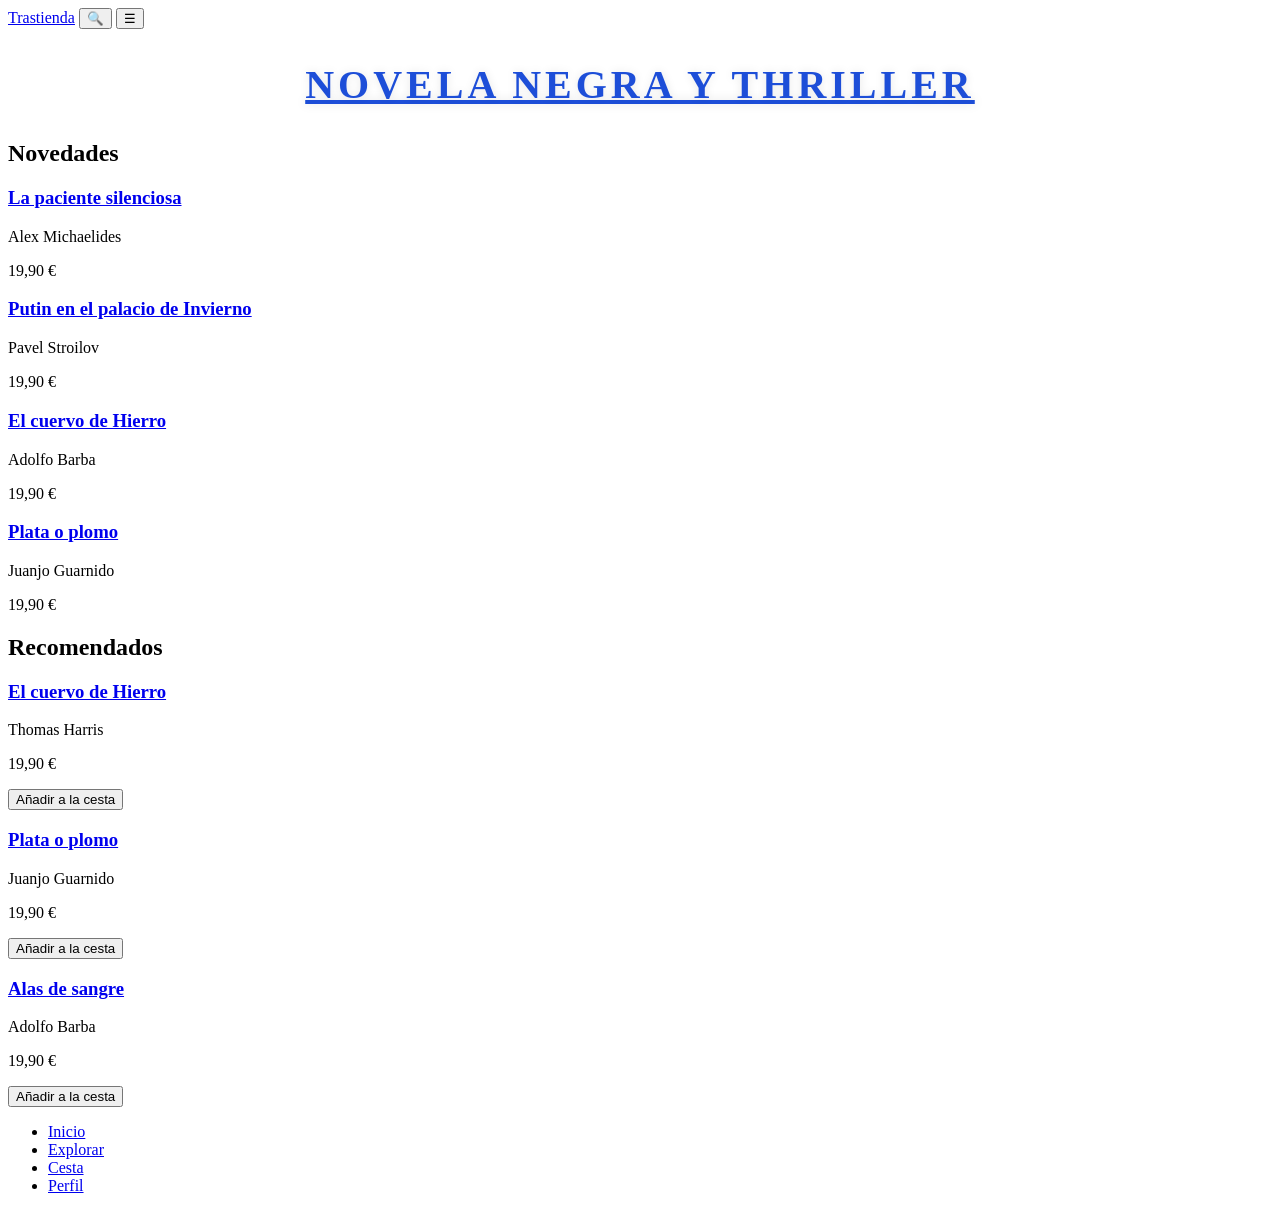
==== index.html @ a413a117 "Initial commit: diseño trastienda mobile Co-Authored-By: Claude Haiku 5.5 <noreply@anthropic.com>" ====
<!DOCTYPE html>
<html lang="es">

<head>
    <meta charset="UTF-8">
    <meta name="viewport" content="width=device-width, initial-scale=1.0">
    <title>Trastienda</title>
    <link rel="stylesheet" href="css/styles.css">
</head>

<body>
    <header>
        <a href="index.html">Trastienda</a>
        <button type="button" aria-label="Buscar">🔍</button>
        <button type="button" aria-label="Abrir menú">☰</button>
    </header>

    <main>
        <h1>Novela negra y thriller</h1>

        <section>
            <h2>Novedades</h2>
            <article>
                <h3><a href="detalle.html">La paciente silenciosa</a></h3>
                <p>Alex Michaelides</p>
                <p>19,90 €</p>
            </article>
            <article>
                <h3><a href="detalle.html">Putin en el palacio de Invierno</a></h3>
                <p>Pavel Stroilov</p>
                <p>19,90 €</p>
            </article>
            <article>
                <h3><a href="detalle.html">El cuervo de Hierro</a></h3>
                <p>Adolfo Barba</p>
                <p>19,90 €</p>
            </article>
            <article>
                <h3><a href="detalle.html">Plata o plomo</a></h3>
                <p>Juanjo Guarnido</p>
                <p>19,90 €</p>
            </article>
        </section>

        <section>
            <h2>Recomendados</h2>
            <article>
                <h3><a href="detalle.html">El cuervo de Hierro</a></h3>
                <p>Thomas Harris</p>
                <p>19,90 €</p>
                <button type="button" aria-label="Añadir a la cesta">Añadir a la cesta</button>
            </article>
            <article>
                <h3><a href="detalle.html">Plata o plomo</a></h3>
                <p>Juanjo Guarnido</p>
                <p>19,90 €</p>
                <button type="button" aria-label="Añadir a la cesta">Añadir a la cesta</button>
            </article>
            <article>
                <h3><a href="detalle.html">Alas de sangre</a></h3>
                <p>Adolfo Barba</p>
                <p>19,90 €</p>
                <button type="button" aria-label="Añadir a la cesta">Añadir a la cesta</button>
            </article>
        </section>

        <nav aria-label="Secciones de la app">
            <ul>
                <li><a href="index.html" aria-current="page">Inicio</a></li>
                <li><a href="explorar.html">Explorar</a></li>
                <li><a href="carrito.html">Cesta</a></li>
                <li><a href="perfil.html">Perfil</a></li>
            </ul>
        </nav>
</body>

</html>
---- css/styles.css ----
h1 {
    color: #1d4ed8;
    font-size:2.5rem;
    font-weight: 700;
    text-align: center;
    margin-top: 2rem;
    margin-bottom: 2rem;
    text-transform: uppercase;
    letter-spacing: 0.1em;
    text-shadow: 0 0 10px rgba(0, 0, 0, 0.1);
    text-decoration: underline;
    text-decoration-thickness: 0.1em;
    text-decoration-color: #1d4ed8;
}

/* ---------- Carrito ---------- */
.cesta {
    max-width: 40rem;
    margin: 0 auto;
    padding: 0 1rem;
}

.contador {
    font-size: 1.25rem;
    text-transform: none;
    text-decoration: none;
    color: #6b7280;
    letter-spacing: normal;
}

.item {
    display: flex;
    align-items: center;
    gap: 1rem;
    padding: 1rem 0;
    border-bottom: 1px solid #e5e7eb;
}

.portada {
    width: 72px;
    height: 104px;
    flex-shrink: 0;
    background: #e5e7eb;
    border-radius: 4px;
}

.item-info {
    flex: 1;
    min-width: 0;
}

.item-info h2 {
    font-size: 1.05rem;
    margin: 0 0 0.25rem;
}

.item-info p {
    margin: 0;
    color: #6b7280;
    font-size: 0.9rem;
}

.qty {
    display: inline-flex;
    align-items: center;
    gap: 0.5rem;
    margin-top: 0.5rem;
}

.qty button {
    width: 2rem;
    height: 2rem;
    border: 1px solid #d1d5db;
    border-radius: 4px;
    background: #fff;
    font-size: 1rem;
    cursor: pointer;
}

.precio {
    font-weight: 700;
    white-space: nowrap;
    margin: 0;
}

.resumen {
    padding: 1.5rem 0;
}

.resumen dl {
    margin: 0 0 1.5rem;
}

.resumen dl > div {
    display: flex;
    justify-content: space-between;
    padding: 0.4rem 0;
}

.resumen dt,
.resumen dd {
    margin: 0;
}

.resumen .total {
    font-weight: 700;
    font-size: 1.15rem;
    border-top: 1px solid #e5e7eb;
    margin-top: 0.5rem;
    padding-top: 0.75rem;
}

.tramitar {
    width: 100%;
    padding: 0.9rem;
    border: none;
    border-radius: 6px;
    background: #1d4ed8;
    color: #fff;
    font-size: 1rem;
    font-weight: 600;
    cursor: pointer;
}

body > nav ul {
    display: flex;
    justify-content: space-around;
    list-style: none;
    margin: 0;
    padding: 0.75rem 0;
    border-top: 1px solid #e5e7eb;
}

body > nav a {
    text-decoration: none;
    color: #6b7280;
}

body > nav a[aria-current="page"] {
    color: #1d4ed8;
    font-weight: 700;
}
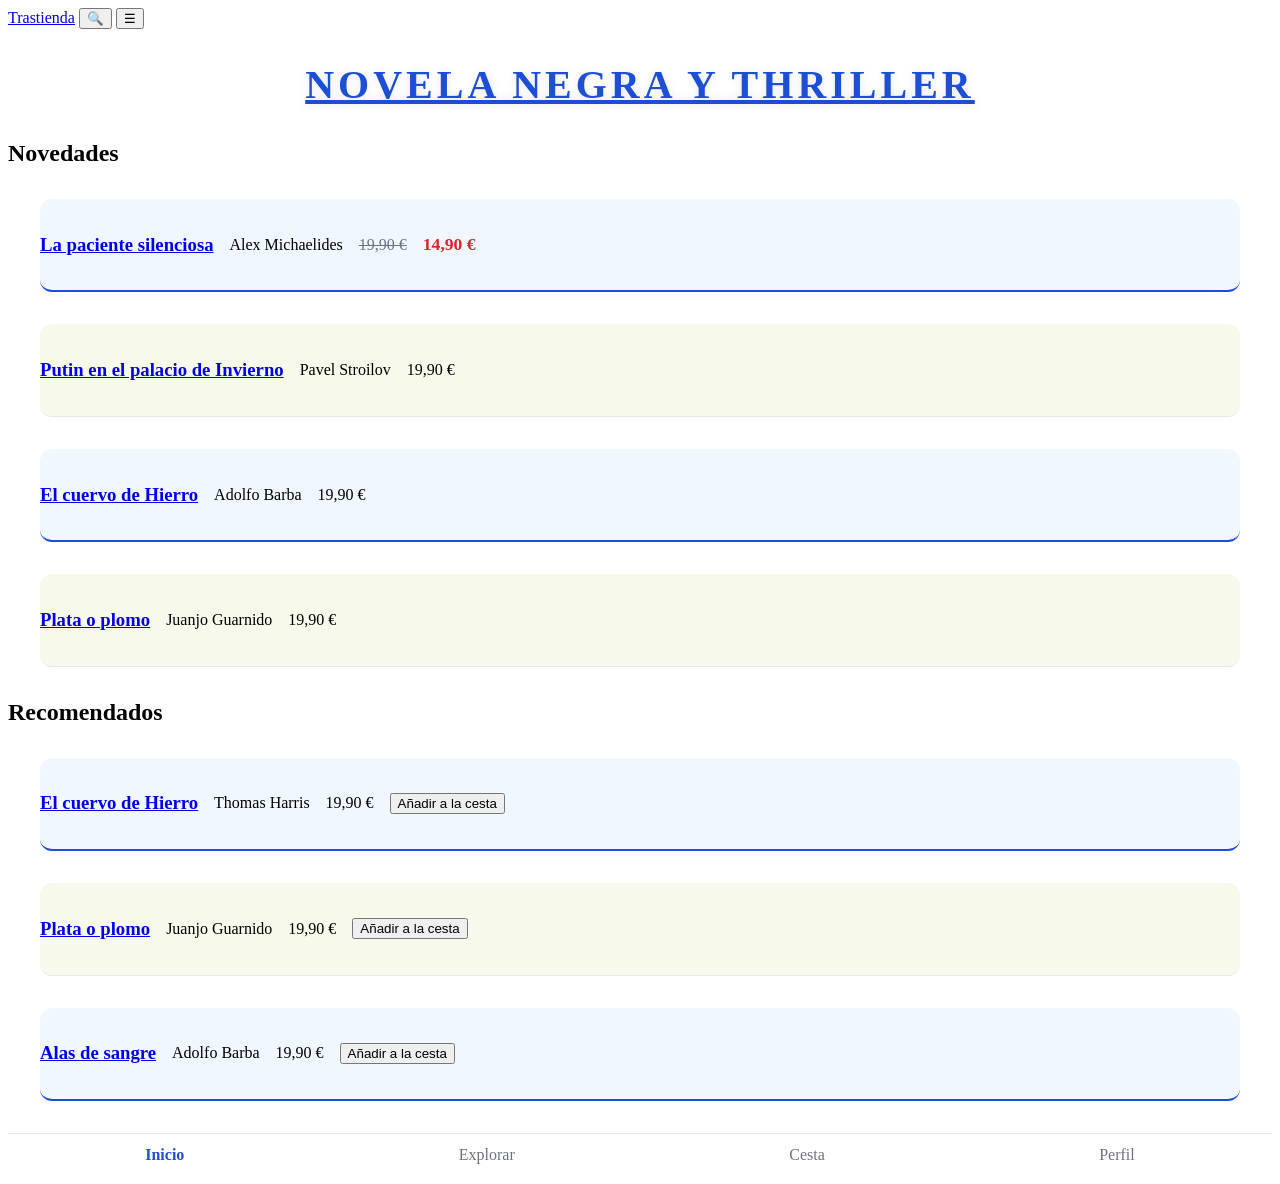
==== commit a5dc13c2: "parte 2 Selectores CSS" ====
--- a/index.html
+++ b/index.html
@@ -10,11 +10,11 @@
 
 <body>
     <header>
-        <a href="index.html">Trastienda</a>
+        <a href="#">Trastienda</a>
         <button type="button" aria-label="Buscar">🔍</button>
         <button type="button" aria-label="Abrir menú">☰</button>
     </header>
-
+    
     <main>
         <h1>Novela negra y thriller</h1>
 
@@ -23,7 +23,8 @@
             <article>
                 <h3><a href="detalle.html">La paciente silenciosa</a></h3>
                 <p>Alex Michaelides</p>
-                <p>19,90 €</p>
+                <p>19,90</p>
+                <p class="descuento">14,90</p>
             </article>
             <article>
                 <h3><a href="detalle.html">Putin en el palacio de Invierno</a></h3>
@@ -40,6 +41,9 @@
                 <p>Juanjo Guarnido</p>
                 <p>19,90 €</p>
             </article>
+            <article></article>
+            <article></article>
+            <article></article>
         </section>
 
         <section>
@@ -63,15 +67,16 @@
                 <button type="button" aria-label="Añadir a la cesta">Añadir a la cesta</button>
             </article>
         </section>
+    </main>
 
-        <nav aria-label="Secciones de la app">
-            <ul>
-                <li><a href="index.html" aria-current="page">Inicio</a></li>
-                <li><a href="explorar.html">Explorar</a></li>
-                <li><a href="carrito.html">Cesta</a></li>
-                <li><a href="perfil.html">Perfil</a></li>
-            </ul>
-        </nav>
+    <nav aria-label="Secciones de la app">
+        <ul>
+            <li><a href="index.html" aria-current="page">Inicio</a></li>
+            <li><a href="explorar.html">Explorar</a></li>
+            <li><a href="carrito.html">Cesta</a></li>
+            <li><a href="perfil.html">Perfil</a></li>
+        </ul>
+    </nav>
 </body>
 
 </html>
--- a/css/styles.css
+++ b/css/styles.css
@@ -1,3 +1,7 @@
+:focus-visible{
+    color: pink;
+}  
+
 h1 {
     color: #1d4ed8;
     font-size:2.5rem;
@@ -12,6 +16,47 @@
     text-decoration-thickness: 0.1em;
     text-decoration-color: #1d4ed8;
 }
+
+article {
+    display: flex;
+    align-items:center;
+    gap: 1rem;
+    padding: 1rem 0;
+    border-bottom: 1px solid #e5e7eb;
+    background-color: #f7faea;
+    margin: 2rem;
+    border-radius: 12px;
+}
+
+article a:hover {
+    font-size: 1.8rem
+}
+
+article:empty{
+    display:none
+}
+
+article:nth-child(2n) {
+    border-bottom: 2px solid #1d4ed8;
+    background-color: #f0f7ff;
+}
+
+article .descuento {
+    color: #dc2626;
+    font-weight: 700;
+    font-size: 1.1rem;
+}
+
+article p:has(+ .descuento) {
+    text-decoration: line-through;
+    color: #6b7280;
+}
+
+article p:has(+ .descuento)::after,
+article .descuento::after {
+    content: " €";
+} 
+
 
 /* ---------- Carrito ---------- */
 .cesta {
